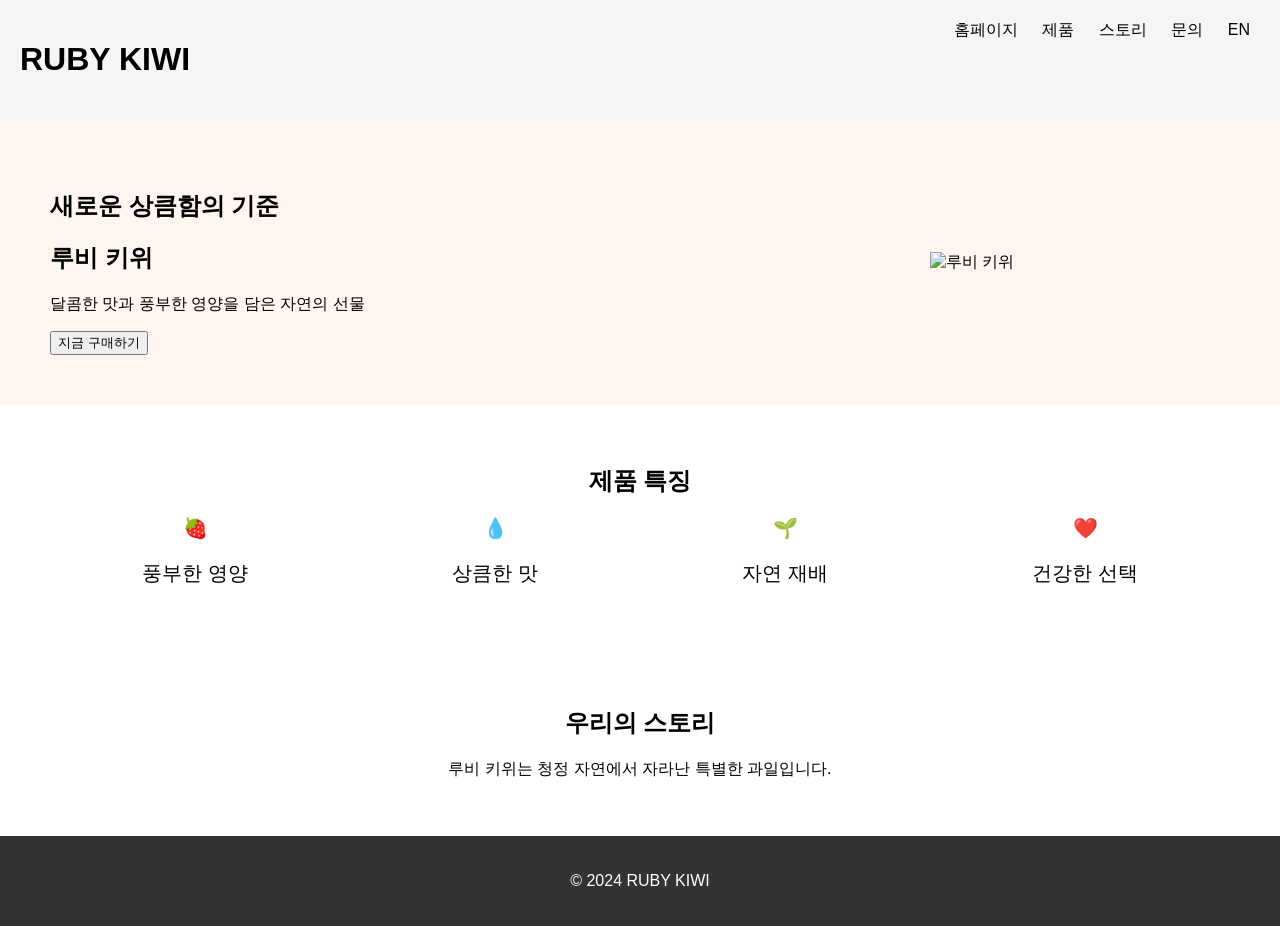
==== index.html @ 898f42f0 "Add files via upload" ====
<!DOCTYPE html>
<html lang="ko">

<head>
    <meta charset="UTF-8">
    <title>루비 키위</title>
    <link rel="stylesheet" href="style.css">
</head>

<body>

    <header>
        <h1>RUBY KIWI</h1>
        <nav>
            <a href="#">홈페이지</a>
            <a href="#">제품</a>
            <a href="#">스토리</a>
            <a href="#">문의</a>
            <a href="en.html">EN</a>
        </nav>
    </header>

    <section class="hero">
        <div class="hero-text">
            <h2>새로운 상큼함의 기준</h2>
            <h1>루비 키위</h1>
            <p>달콤한 맛과 풍부한 영양을 담은 자연의 선물</p>
            <button>지금 구매하기</button>
        </div>

        <img src="assets/ruby_kiwi.png" alt="루비 키위">
    </section>

    <section class="features">
        <h2>제품 특징</h2>
        <div class="feature-box">
            <div>🍓<p>풍부한 영양</p>
            </div>
            <div>💧<p>상큼한 맛</p>
            </div>
            <div>🌱<p>자연 재배</p>
            </div>
            <div>❤️<p>건강한 선택</p>
            </div>
        </div>
    </section>

    <section class="story">
        <h2>우리의 스토리</h2>
        <p>루비 키위는 청정 자연에서 자라난 특별한 과일입니다.</p>
    </section>

    <footer>
        <p>© 2024 RUBY KIWI</p>
    </footer>

</body>

</html>
---- style.css ----
body {
    margin: 0;
    font-family: Arial;
}

/* 헤더 */
header {
    display: flex;
    justify-content: space-between;
    padding: 20px;
    background: #f5f5f5;
}

nav a {
    margin: 10px;
    text-decoration: none;
    color: black;
}

/* 히어로 */
.hero {
    display: flex;
    align-items: center;
    justify-content: space-between;
    padding: 50px;
    background: #fff5f0;
}

.hero img {
    width: 300px;
}

.hero-text {
    max-width: 400px;
}

/* 특징 */
.features {
    text-align: center;
    padding: 40px;
}

.feature-box {
    display: flex;
    justify-content: space-around;
}

.feature-box div {
    font-size: 20px;
}

/* 스토리 */
.story {
    padding: 40px;
    text-align: center;
}

/* 푸터 */
footer {
    text-align: center;
    padding: 20px;
    background: #333;
    color: white;
}

/* 📱 반응형 */
@media (max-width: 768px) {
    .hero {
        flex-direction: column;
        text-align: center;
    }

    .feature-box {
        flex-direction: column;
        gap: 20px;
    }
}
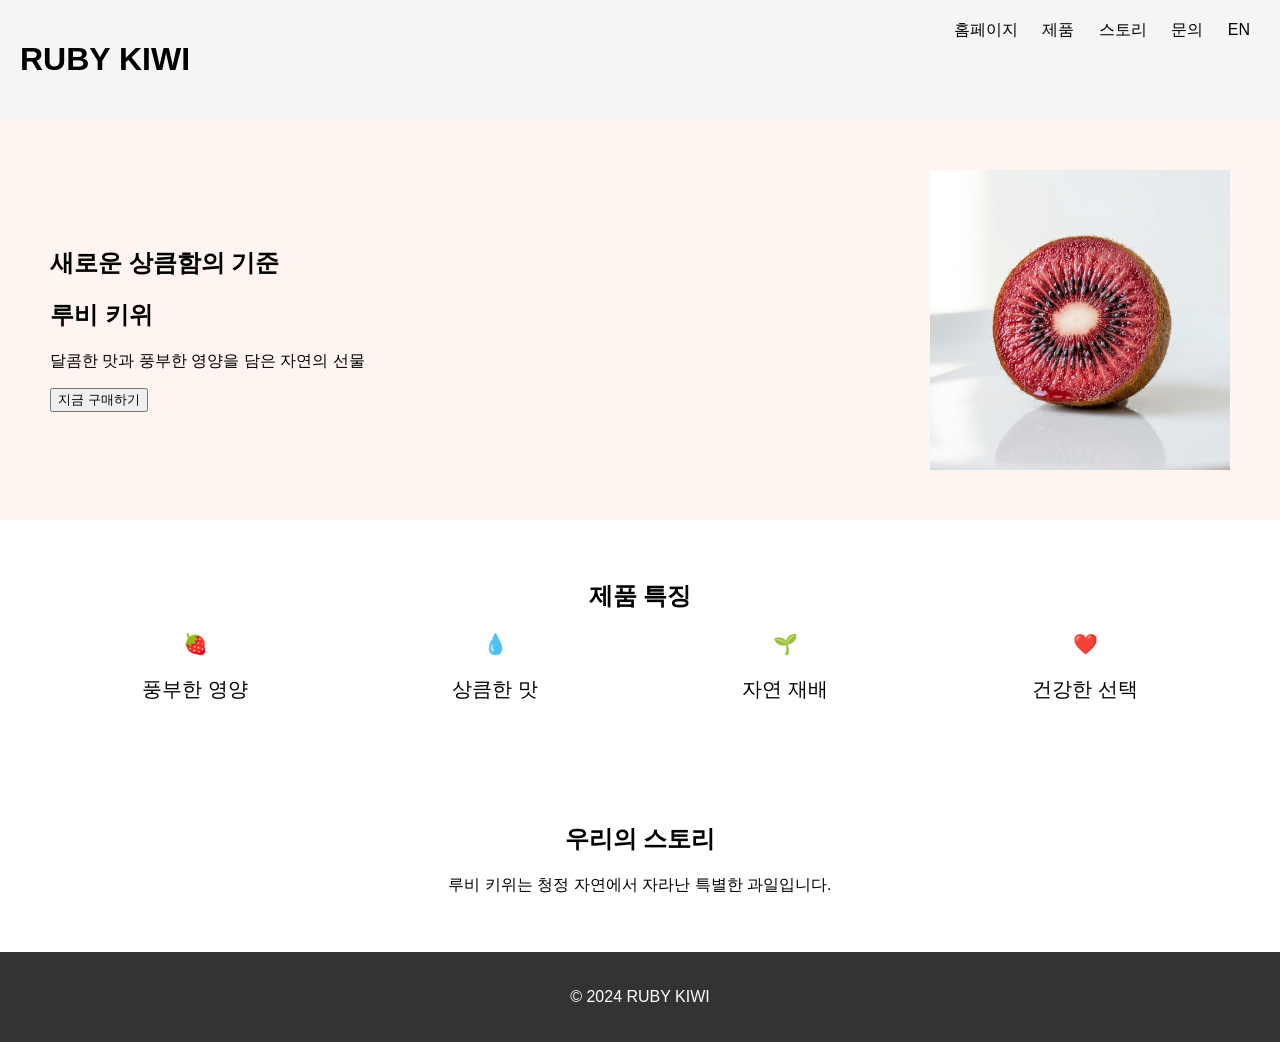
==== commit c393cbbb: "Correct image source in hero section Fixed image source path for the hero section." ====
--- a/index.html
+++ b/index.html
@@ -28,7 +28,7 @@
             <button>지금 구매하기</button>
         </div>
 
-        <img src="assets/ruby_kiwi.png" alt="루비 키위">
+        <img src="ruby_kiwi.png" alt="루비 키위">
     </section>
 
     <section class="features">
@@ -56,4 +56,4 @@
 
 </body>
 
-</html>+</html>
